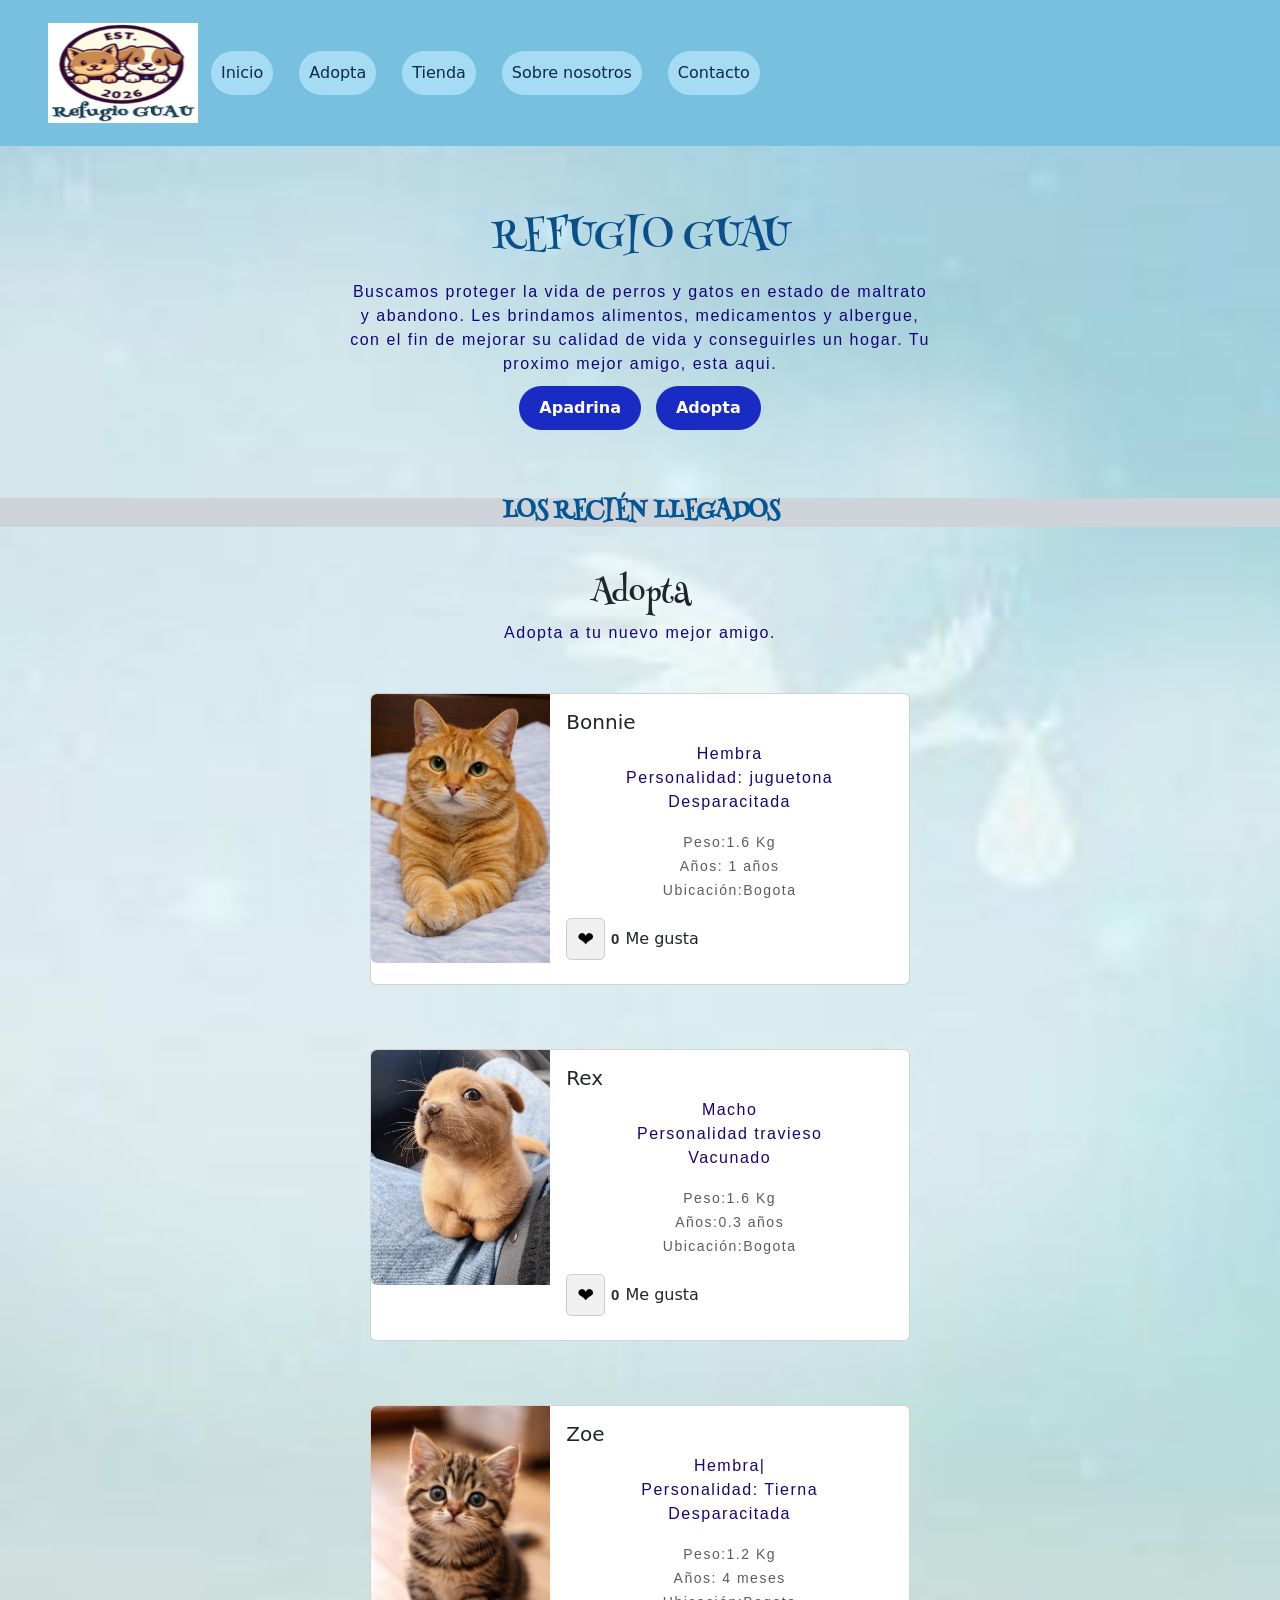
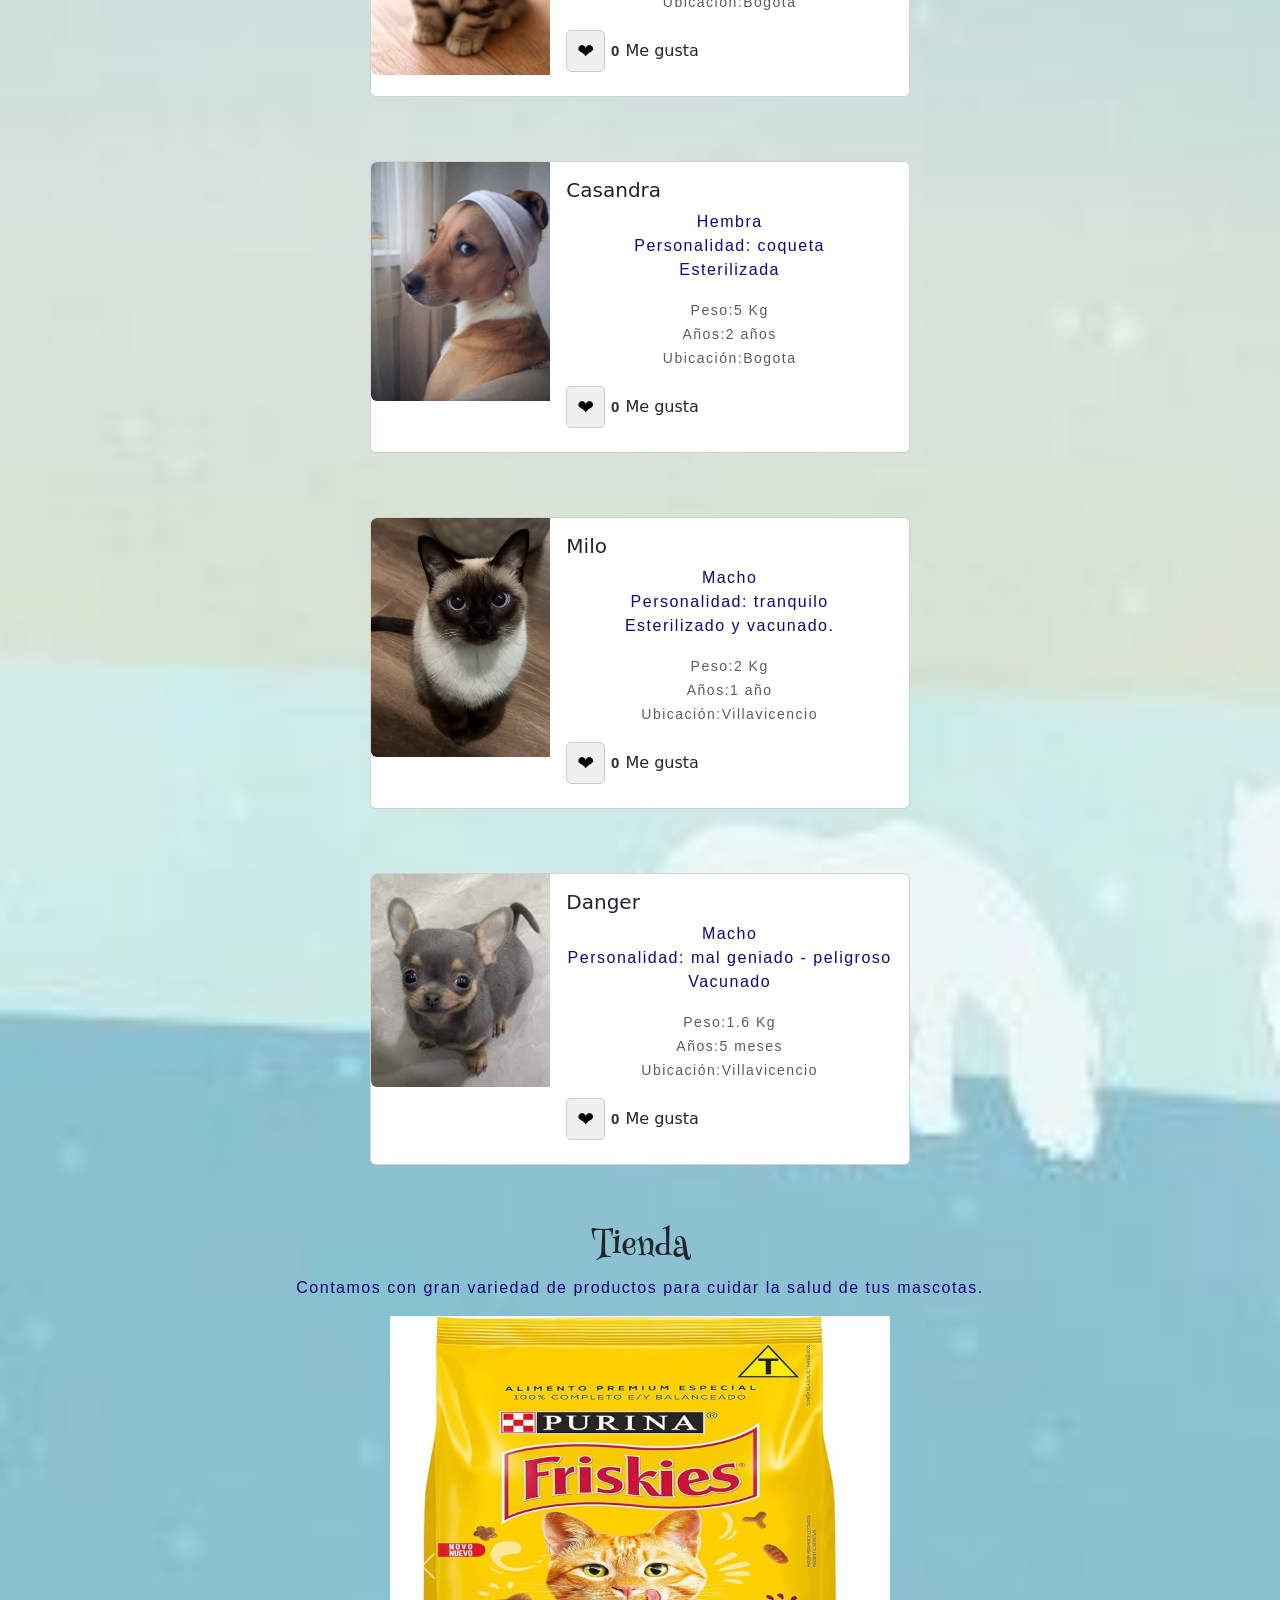
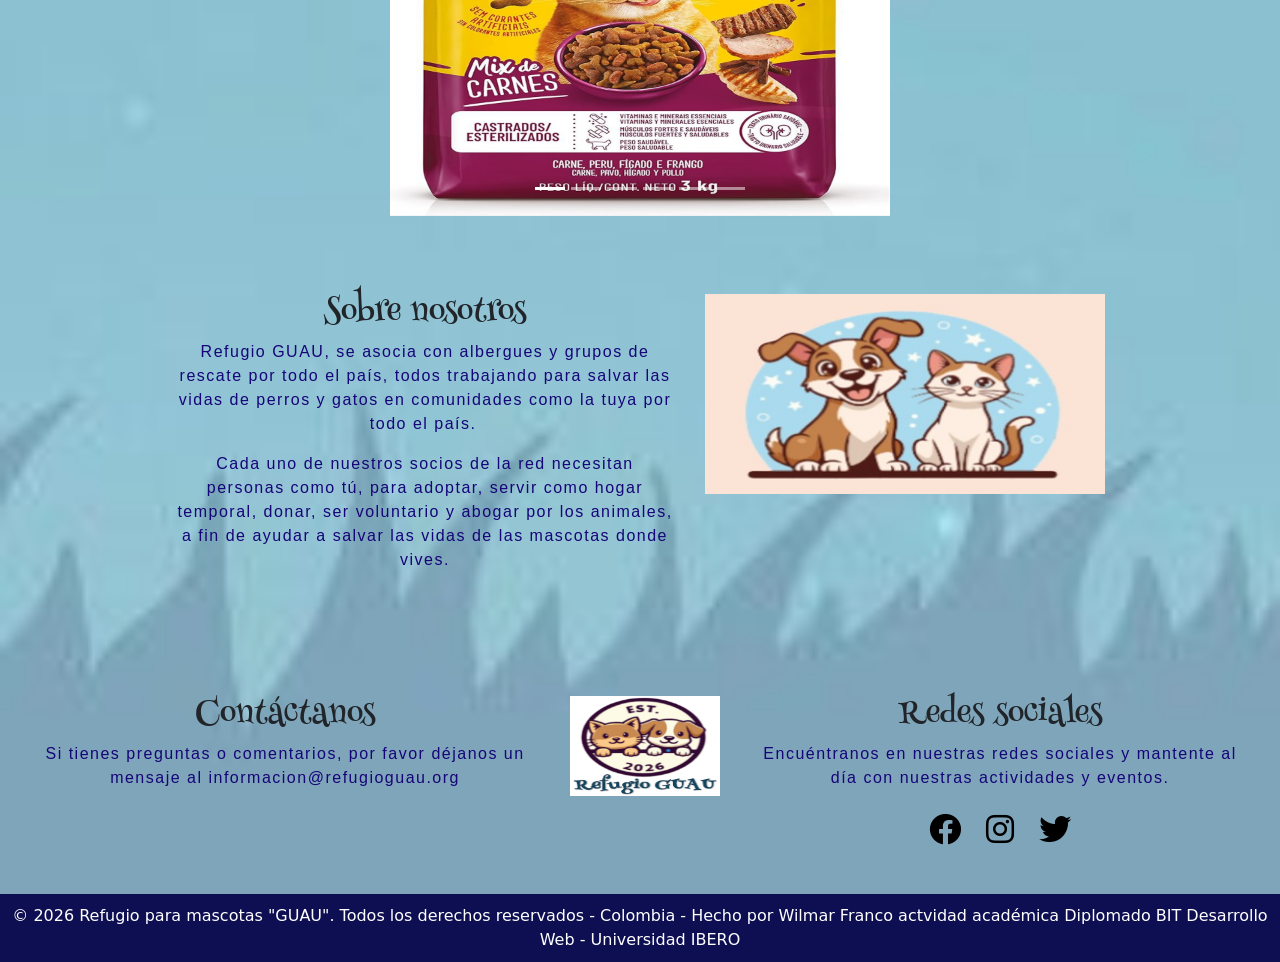
==== index.html @ 27160a4d "se agrega script JS para llevar conteo de me gusta o like por cada mascota, utilizando localstorage " ====
<!DOCTYPE html>
<html lang="en">
<head>
    <meta charset="UTF-8">
    <meta name="viewport" content="width=device-width, initial-scale=1.0">
    <link rel="stylesheet" href="estilos.css">
    <!-- Conexion Bootstrap -->
    <link href="https://cdn.jsdelivr.net/npm/bootstrap@5.3.8/dist/css/bootstrap.min.css" rel="stylesheet" integrity="sha384-sRIl4kxILFvY47J16cr9ZwB07vP4J8+LH7qKQnuqkuIAvNWLzeN8tE5YBujZqJLB" crossorigin="anonymous">
    <!-- termina Conexion Bootstrap -->
    <link rel="preconnect" href="https://fonts.googleapis.com">
    <link rel="preconnect" href="https://fonts.gstatic.com" crossorigin>
    <link href="https://fonts.googleapis.com/css2?family=Henny+Penny&display=swap" rel="stylesheet">

    <!-- CONEXION CON ICONOS REDES SOCIALES -->
<link rel="stylesheet" href="https://cdnjs.cloudflare.com/ajax/libs/font-awesome/6.0.0/css/all.min.css">
    <!-- TERMINA CONEXION CON ICONOS REDES SOCIALES -->

    <title>SOMOS GUAU!!</title>
    </head>

<body>

    <header>
            
        <!-- NavBar de Bootstrap 5.3.8 -->
        <nav class="navbar navbar-expand-lg bg-transparent">
        <div class="container-fluid">
            <a class="navbar-brand" href="./index.html"></a>
            <img src="./imagenes/logo/logo-4.jpg" alt="Logo de Hogar Guau" width="150" height="100">

            <button class="navbar-toggler" type="button" data-bs-toggle="collapse" data-bs-target="#navbarSupportedContent" aria-controls="navbarSupportedContent" aria-expanded="false" aria-label="Toggle navigation">
            <span class="navbar-toggler-icon"></span>
            </button>
            <div class="collapse navbar-collapse" id="navbarSupportedContent">
            <ul class="navbar-nav me-auto mb-2 mb-lg-0">
                <li class="nav-item">
                <a class="nav-link active" aria-current="page" href="./index.html">
                    <button class="myButton">Inicio</button>
                </a>
                </li>
                <li class="nav-item">
                <a class="nav-link" href="#adopta">
                    <button class="myButton">Adopta</button>
                </a>
                </li>
                <li class="nav-item">
                <a class="nav-link" href="#tienda">
                    <button class="myButton">Tienda</button>
                </a>
                </li>
                <li class="nav-item">
                <a class="nav-link" href="#about">
                    <button class="myButton">Sobre nosotros</button>
                </a>
                </li>
                <li class="nav-item">
                <a class="nav-link" href="#contact">
                    <button class="myButton">Contacto</button>
                </a>
                </li>
                
            </ul>
            </div>
        </div>
        </nav>
        <!--Finaaliza NavBar de Bootstrap 5.3.8 -->
    </header>

    <main>
        
        <section id="home" class="hero">
            <h1>REFUGIO GUAU</h1>

            <p>Buscamos proteger la vida de perros y gatos en estado de maltrato y abandono. Les brindamos alimentos, medicamentos y albergue, con el fin de mejorar su calidad de vida y conseguirles un hogar. Tu proximo mejor amigo, esta aqui.
            </p>
            <div class="hero-buttons">
            <a href="./donar.html">
            <button class="hero-adopta">Apadrina</button>
            </a>
            <a href="#adopta">
            <button class="hero-adopta">Adopta</button>
            </a>
            </div>
        </section>

        <!-- SE IMPORTA CARD DE BOOTSTRAP PARA MOSTRAR INFORMACION DE LOS PERROS Y GATOS DISPONIBLES PARA ADOPCION -->
        <div class="titulo-adopta"><h2>LOS RECIÉN LLEGADOS</h2></div> 

        <section id="adopta">
            <h2>Adopta</h2>
            <p>Adopta a tu nuevo mejor amigo.</p>
        </section>

        <section class="disp-adopta"> 
            <div class="card mb-3" style="max-width: 540px;">
            <div class="row g-0">
                <div class="col-md-4">
                <img src="./imagenes/gato1.jpg" class="img-fluid rounded-start" alt="gato">
                </div>
                <div class="col-md-8">
                <div class="card-body">
                    <h5 class="card-title">Bonnie</h5>
                    <p class="card-text">Hembra <br> Personalidad: juguetona <br> Desparacitada</p>
                    <p class="card-text"><small class="text-body-secondary">
                        Peso:1.6 Kg <br> Años: 1 años <br> Ubicación:Bogota</small></p>

                        <!-- Estructura del me gusta -->
                        <div class="seccion-likes">
                            <button class="btn-like">❤️</button>
                            <span class="contador-likes">0</span> Me gusta
                        </div>
                        <!-- Fin de la estructura del me gusta -->
                </div>
                </div>
            </div>
            </div>
        </section>

        <section class="disp-adopta"> 
            <div class="card mb-3" style="max-width: 540px;">
            <div class="row g-0">
                <div class="col-md-4">
                <img src="./imagenes/perro1.jpg" class="img-fluid rounded-start" alt="gato">
                </div>
                <div class="col-md-8">
                <div class="card-body">
                    <h5 class="card-title">Rex</h5>
                    <p class="card-text">Macho <br>Personalidad travieso <br> Vacunado</p>
                    <p class="card-text"><small class="text-body-secondary">
                        Peso:1.6 Kg <br> Años:0.3 años <br> Ubicación:Bogota</small></p>

                        <!-- Estructura del me gusta -->
                        <div class="seccion-likes">
                            <button class="btn-like">❤️</button>
                            <span class="contador-likes">0</span> Me gusta
                        </div>
                        <!-- Fin de la estructura del me gusta -->
                </div>
                </div>
            </div>
            </div>
        </section>

                <section class="disp-adopta"> 
            <div class="card mb-3" style="max-width: 540px;">
            <div class="row g-0">
                <div class="col-md-4">
                <img src="./imagenes/gato2.jpg" class="img-fluid rounded-start" alt="gato">
                </div>
                <div class="col-md-8">
                <div class="card-body">
                    <h5 class="card-title">Zoe</h5>
                    <p class="card-text">Hembra|<br> Personalidad: Tierna <br> Desparacitada</p>
                    <p class="card-text"><small class="text-body-secondary">
                        Peso:1.2 Kg <br> Años: 4 meses <br> Ubicación:Bogota</small></p>

                        <!-- Estructura del me gusta -->
                        <div class="seccion-likes">
                            <button class="btn-like">❤️</button>
                            <span class="contador-likes">0</span> Me gusta
                        </div>
                        <!-- Fin de la estructura del me gusta -->
                </div>
                </div>
            </div>
            </div>
        </section>

                <section class="disp-adopta"> 
            <div class="card mb-3" style="max-width: 540px;">
            <div class="row g-0">
                <div class="col-md-4">
                <img src="./imagenes/perro2.jpg" class="img-fluid rounded-start" alt="gato">
                </div>
                <div class="col-md-8">
                <div class="card-body">
                    <h5 class="card-title">Casandra</h5>
                    <p class="card-text">Hembra <br> Personalidad: coqueta <br> Esterilizada</p>
                    <p class="card-text"><small class="text-body-secondary">
                        Peso:5 Kg <br> Años:2 años <br> Ubicación:Bogota</small></p>

                        <!-- Estructura del me gusta -->
                        <div class="seccion-likes">
                            <button class="btn-like">❤️</button>
                            <span class="contador-likes">0</span> Me gusta
                        </div>
                        <!-- Fin de la estructura del me gusta -->
                </div>
                </div>
            </div>
            </div>
        </section>

                <section class="disp-adopta"> 
            <div class="card mb-3" style="max-width: 540px;">
            <div class="row g-0">
                <div class="col-md-4">
                <img src="./imagenes/gato3.jpg" class="img-fluid rounded-start" alt="gato">
                </div>
                <div class="col-md-8">
                <div class="card-body">
                    <h5 class="card-title">Milo</h5>
                    <p class="card-text">Macho <br> Personalidad: tranquilo <br> Esterilizado y vacunado.</p>
                    <p class="card-text"><small class="text-body-secondary">
                        Peso:2 Kg <br> Años:1 año <br> Ubicación:Villavicencio</small></p>

                        <!-- Estructura del me gusta -->
                        <div class="seccion-likes">
                            <button class="btn-like">❤️</button>
                            <span class="contador-likes">0</span> Me gusta
                        </div>
                        <!-- Fin de la estructura del me gusta -->
                </div>
                </div>
            </div>
            </div>
        </section>

                <section class="disp-adopta"> 
            <div class="card mb-3" style="max-width: 540px;">
            <div class="row g-0">
                <div class="col-md-4">
                <img src="./imagenes/perro3.jpg" class="img-fluid rounded-start" alt="gato">
                </div>
                <div class="col-md-8">
                <div class="card-body">
                    <h5 class="card-title">Danger</h5>
                    <p class="card-text">Macho <br> Personalidad: mal geniado - peligroso <br> Vacunado</p>
                    <p class="card-text"><small class="text-body-secondary">
                        Peso:1.6 Kg <br> Años:5 meses <br> Ubicación:Villavicencio</small></p>

                        <!-- Estructura del me gusta -->
                        <div class="seccion-likes">
                            <button class="btn-like">❤️</button>
                            <span class="contador-likes">0</span> Me gusta
                        </div>
                        <!-- Fin de la estructura del me gusta -->
                </div>
                </div>
            </div>
            </div>
        </section>

        <!-- FINALIZA CARD DE BOOTSTRAP PARA MOSTRAR INFORMACION DE LOS PERROS Y GATOS DISPONIBLES PARA ADOPCION -->
        


        <!-- EMPIEZA CARRUSEL DE BOOTSTRAP PARA MOSTRAR IMAGENES DE LA TIENDA - PRODUCTOS, se añaden otros 3 articulos al carrusel-->
        <section id="tienda">
            <h2>Tienda</h2>
            <p>Contamos con gran variedad de productos para cuidar la salud de tus mascotas.</p>
        </section>

        <div class="carrusel-productos">
            <div id="carouselExampleIndicators" class="carousel slide">
                <div class="carousel-indicators">
                    <button type="button" data-bs-target="#carouselExampleIndicators" data-bs-slide-to="0" class="active" aria-current="true" aria-label="Slide 1"></button>
                    <button type="button" data-bs-target="#carouselExampleIndicators" data-bs-slide-to="1" aria-label="Slide 2"></button>
                    <button type="button" data-bs-target="#carouselExampleIndicators" data-bs-slide-to="2" aria-label="Slide 3"></button>
                    <button type="button" data-bs-target="#carouselExampleIndicators" data-bs-slide-to="3" aria-label="Slide 4"></button>
                    <button type="button" data-bs-target="#carouselExampleIndicators" data-bs-slide-to="4" aria-label="Slide 5"></button>
                    <button type="button" data-bs-target="#carouselExampleIndicators" data-bs-slide-to="5" aria-label="Slide 6"></button>
                </div>
                <div class="carousel-inner">
                    <div class="carousel-item active">
                    <img src="./imagenes/producto1.jpg" class="d-block w-100" alt="producto venta">
                    </div>
                    <div class="carousel-item">
                    <img src="./imagenes/producto2.jpg" class="d-block w-100" alt="producto venta">
                    </div>
                    <div class="carousel-item">
                    <img src="./imagenes/producto3.jpg" class="d-block w-100" alt="producto venta">
                    </div>
                    <div class="carousel-item">
                    <img src="./imagenes/producto4.jpg" class="d-block w-100" alt="producto venta">
                    </div>
                    <div class="carousel-item">
                    <img src="./imagenes/producto5.jpg" class="d-block w-100" alt="producto venta">
                    </div>
                    <div class="carousel-item">
                    <img src="./imagenes/producto6.jpg" class="d-block w-100" alt="producto venta">
                    </div>
                </div>
                <button class="carousel-control-prev" type="button" data-bs-target="#carouselExampleIndicators" data-bs-slide="prev">
                    <span class="carousel-control-prev-icon" aria-hidden="true"></span>
                    <span class="visually-hidden">Previous</span>
                </button>
                <button class="carousel-control-next" type="button" data-bs-target="#carouselExampleIndicators" data-bs-slide="next">
                    <span class="carousel-control-next-icon" aria-hidden="true"></span>
                    <span class="visually-hidden">Next</span>
                </button>
            </div>
        </div>

<!-- TERMINA CARRUSEL DE BOOTSTRAP PARA MOSTRAR IMAGENES DE LA TIENDA - PRODUCTOS -->


        <section id="about" class="about">
                <div  class="about-text">          
                    <h2>Sobre nosotros</h2>
                    <p>Refugio GUAU, se asocia con albergues y grupos de rescate por todo el país, todos trabajando para salvar las vidas de perros y gatos en comunidades como la tuya por todo el país. </p>
                    <p>Cada uno de nuestros socios de la red necesitan personas como tú, para adoptar, servir como hogar temporal, donar, ser voluntario y abogar por los animales, a fin de ayudar a salvar las vidas de las mascotas donde vives. </p>
                </div>
                <div class="about-image">   
                    <img src="./imagenes/acerca.jpg" alt="Logo de Hogar Guau" width="150" height="100">
                </div>
        </section>

        <section id="contact" class="info-contact">
            <div  class="info-text"> 
                <h2>Contáctanos</h2>
                <p> Si tienes preguntas o comentarios, por favor déjanos un mensaje al informacion@refugioguau.org</p>
            </div>
            <div  class="info-logo">    
            <img src="./imagenes/logo/logo-4.jpg" alt="Logo de Hogar Guau" width="150" height="100">
            </div>
            <div  class="info-redes"> 
                <h2>Redes sociales</h2>
                <p>Encuéntranos en nuestras redes sociales y mantente al día con nuestras actividades y eventos.</p>
<section class="redes-sociales">
    <a href="https://facebook.com" target="_blank" class="icono-red"><i class="fa-brands fa-facebook"></i></a>
    <a href="https://instagram.com" target="_blank" class="icono-red"><i class="fa-brands fa-instagram"></i></a>
    <a href="https://x.com" target="_blank" class="icono-red"><i class="fa-brands fa-twitter"></i></a>
</section>
            </div>
        </section>
    </main>


    <footer>
        &copy; 2026 Refugio para mascotas "GUAU". Todos los derechos reservados - Colombia - Hecho por Wilmar Franco  actvidad académica Diplomado BIT Desarrollo Web - Universidad IBERO
    </footer>

<script src="https://cdn.jsdelivr.net/npm/bootstrap@5.3.8/dist/js/bootstrap.bundle.min.js" integrity="sha384-FKyoEForCGlyvwx9Hj09JcYn3nv7wiPVlz7YYwJrWVcXK/BmnVDxM+D2scQbITxI" crossorigin="anonymous"></script>
<script src="script.js"></script>
</body>
</html>
---- estilos.css ----
/* UI KIT - COLORES PARA EL PROYECTO 
#78C0E0
#449DD1
#192BC2
#150578
#0E0E52 */

body {
    background-image: url('./imagenes/backgroud1.jpg');
    background-repeat: no-repeat;
    background-size: cover;
}

h1 {
    font-family: 'Henny Penny', cursive;
    color: #150578;
    text-align: center;
    margin-top: 20px;
}

h2 {
    font-family: 'Henny Penny', cursive;
    color: #150578;
    text-align: center;
    font-size: 1.2rem;
    margin-top: 20px;
}

.titulo-adopta h2 {
    margin: 3rem 0;
    color: #005696;
    font-size: 1.5rem;
    text-align: center;
    font-weight: bold;
    background-color: #ced4da;
}

p {
    text-align: center;
    letter-spacing: 1.5px;
    font-size: 1.0rem;
    font-family: 'arial', sans-serif;
    color: #150578;
}

header{
    background-color: #78C0E0;
    padding: 15px 20px;
}

.myButton{
    border: none;
    font-size: 1.0rem;
    margin: 5px;
    background-color: #a5dcf3;
    padding: 10px;
    border-radius: 40px;
    color: #112A46;
}


.hero {
    margin: 3rem 0;
    display: flex;
    flex-direction: column;
    align-items: center;
    text-align: center;
    padding: 20px;
}

.hero p {
    max-width: 500px;
    width: 100%;
    margin-bottom: 20px;
    text-align: center;
}

.hero-buttons {
    display: flex;
    gap: 15px;
    justify-content: center;
}


.hero h1 {
    color: #0b4f8a;
    font-size: 2.5rem;
    margin-bottom: 8px;
}

.hero p {
    margin: 3rem 0;
    color: #333333;
    max-width: 600px;
    margin: 0 auto;
    padding: 10px;
    color: #150578;
}

.hero-adopta{   
    border:none;
    border-radius: 60px;
    padding: 10px 20px;
    background-color: #192BC2;
    color:white;
    font-weight: bold;
}

.hero-adopta:hover{
    background-color: rgb(2, 59, 2);
    transform: scale(1.05);
    transition: all 0.3s ease-in-out;
}   

.disp-adopta{
    margin: 3rem 0;
    display: flex;
    justify-content: center;

}

.carrusel-productos {
    max-width: 500px;
    margin: 0 auto;
}

.carrusel-productos .carousel-item img {
    height: 500px;
}

footer{
    background-color: #0E0E52;
    color: #fff;
    text-align: center;
    padding: 10px;
    margin-top: 10px;
}

.about {
    margin: 3rem 0;
    display: flex;
    gap: 30px;
    justify-content: center;
    padding: 30px;

}

.about-text p{
    width: 500px;

}
.about-image img {
    width: 400px; height: 200px;

}

.info-contact {
    display: flex;
    gap: 30px;
    justify-content: space-between;
    padding: 30px;

}

.redes-sociales {
    display: flex;
    justify-content: center;
    gap: 25px;
}

.icono-red {
    font-size: 32px;
    color: black;
    transition: color 0.3s ease, transform 0.2s ease;
    text-decoration: none;
}

.icono-red:hover {
    transform: translateY(-3px);
}

/* Icono Facebook) */
.icono-red[href*="facebook.com"]:hover {
    color: #1877F2; 
}

/* Icono Instagram) */
.icono-red[href*="instagram.com"]:hover {
    color: #E1306C; 
}

/* Icono Azul Twitter clásico) */
.icono-red[href*="x.com"]:hover,
.icono-red[href*="twitter.com"]:hover {
    color: #1DA1F2; 
}

.btn-like {
    background-color: #f0f0f0;
    border: 1px solid #ccc;
    padding: 5px 10px;
    border-radius: 5px;
    cursor: pointer;
    font-size: 20px;        /* Tamaño del ícono */
}

.btn-like:hover {
    background-color: #ffe6e6;
}

/* 1. Contenedor: Controla la alineación del ícono y el número */
.seccion-likes {
  display: flex;          /* Alinea el corazón y el número en una sola línea */
  align-items: center;    /* Centra verticalmente el ícono con el texto */
  gap: 6px;               /* Espacio entre el corazón y el número */
  margin-bottom: 8px;     /* Espacio antes del botón */
  justify-content: flex-start; /* Alinea a la izquierda (cambia a 'center' para centrar) */
}

/* 2. Estilo del texto del contador (Número) */
.contador-likes {
  color: #2b2b2b;         /* Cambia el color del texto (ej. gris oscuro, azul, etc.) */
  font-size: 15px;        /* Tamaño de la fuente */
  font-weight: 600;       /* Grosor de la letra (semi-negrita) */
  font-family: Arial, sans-serif; /* Tipografía personalizada */
}
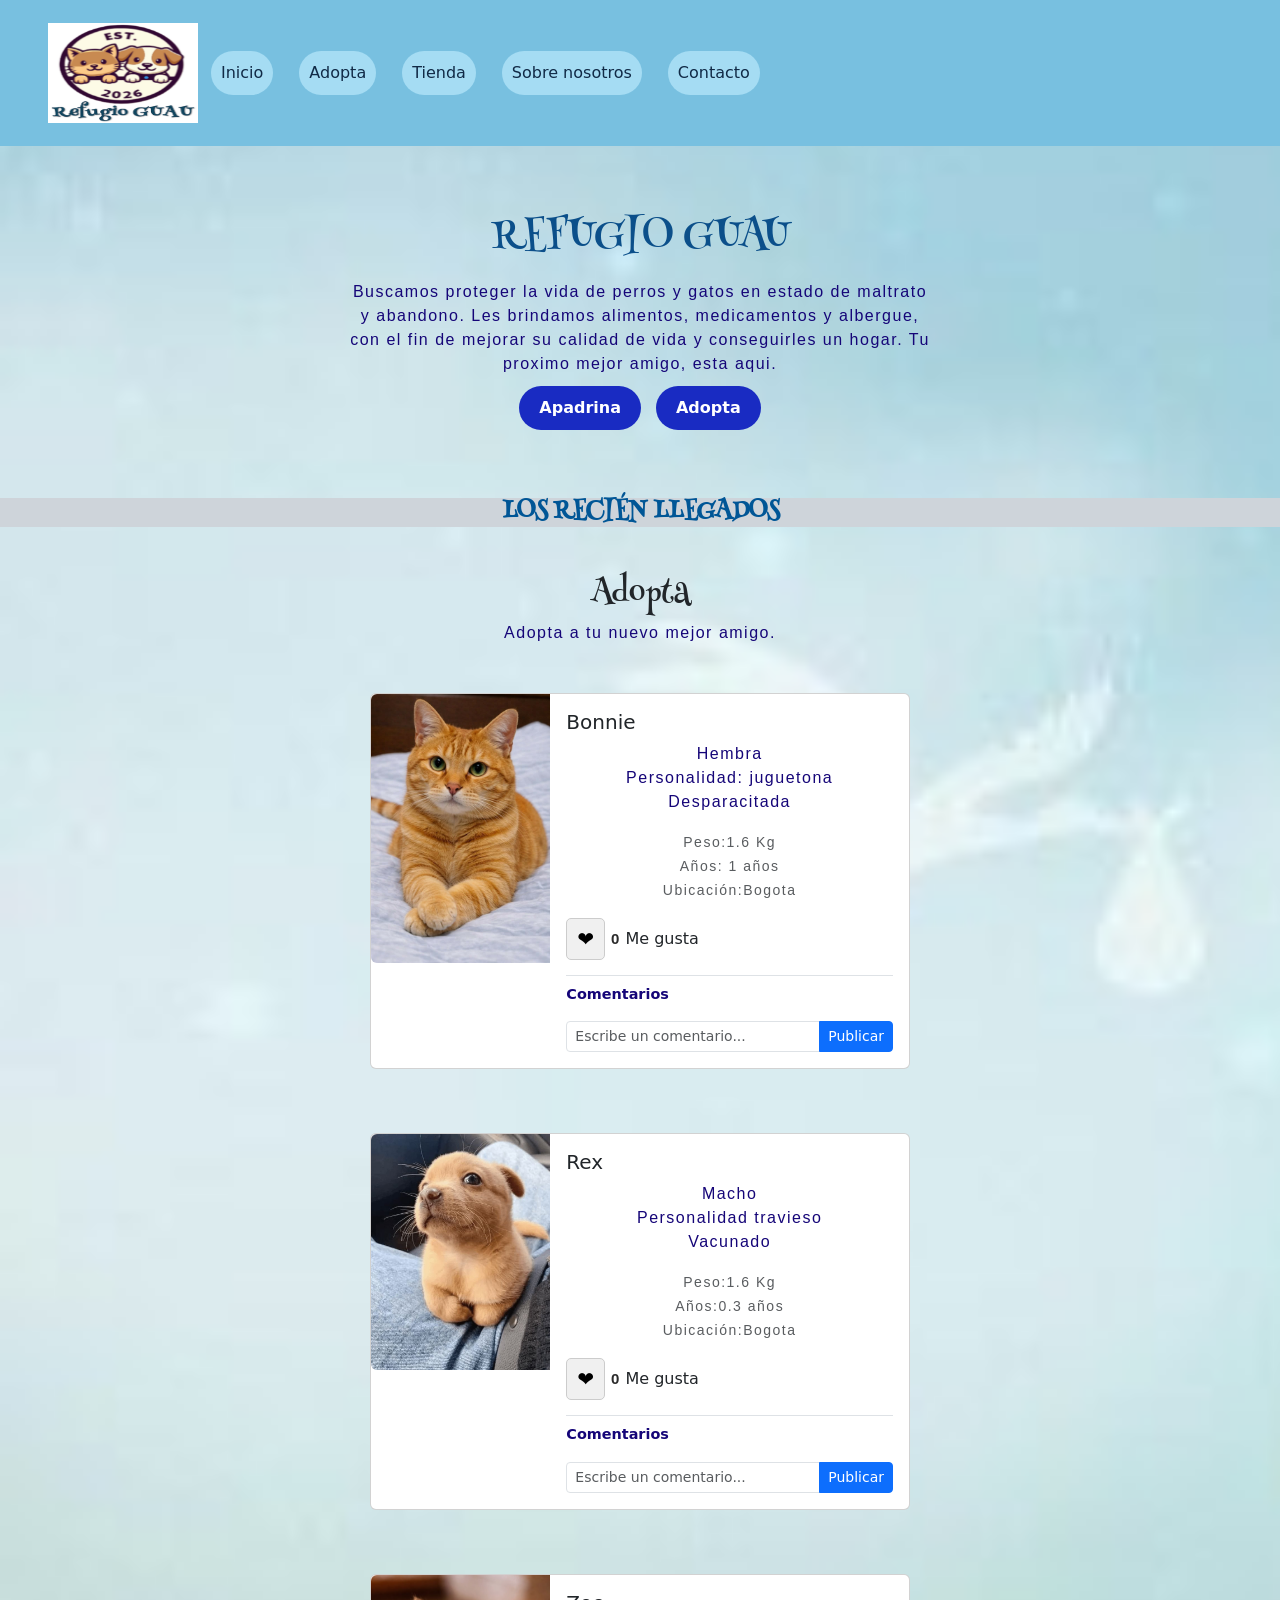
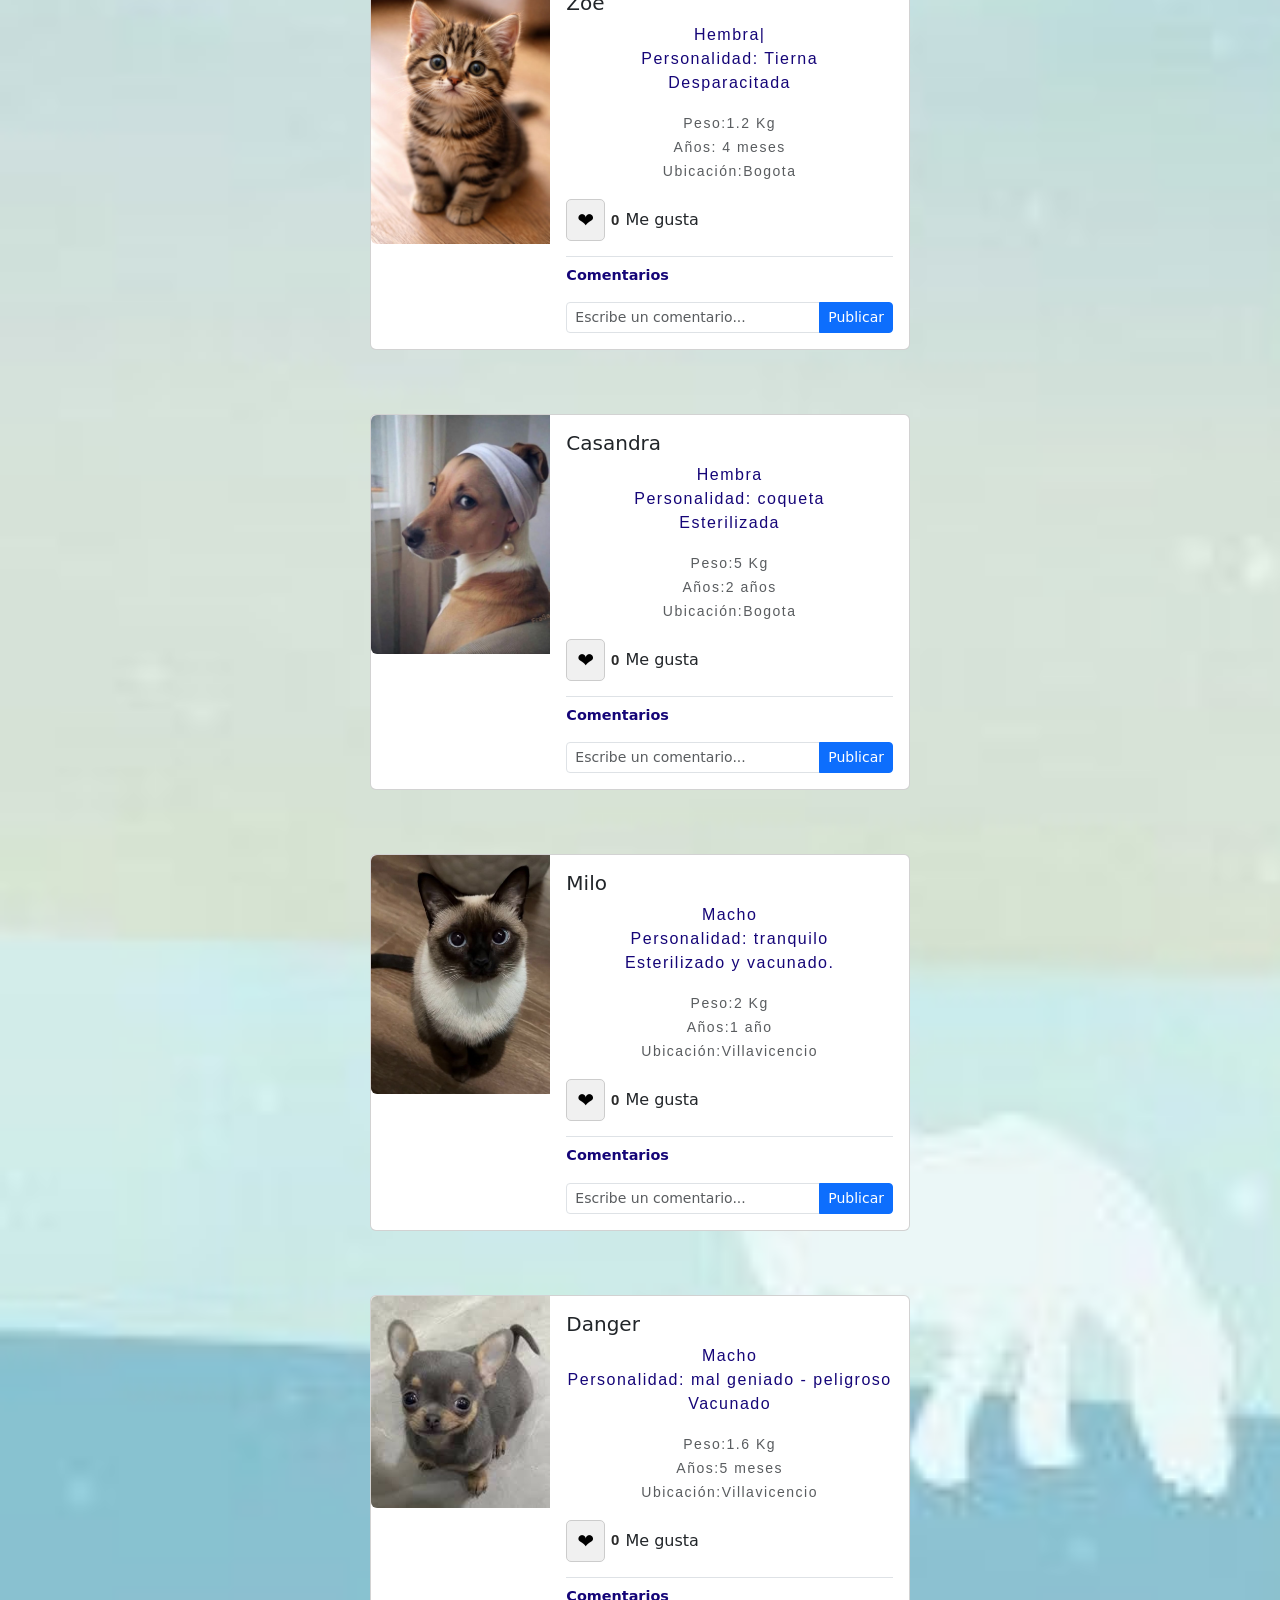
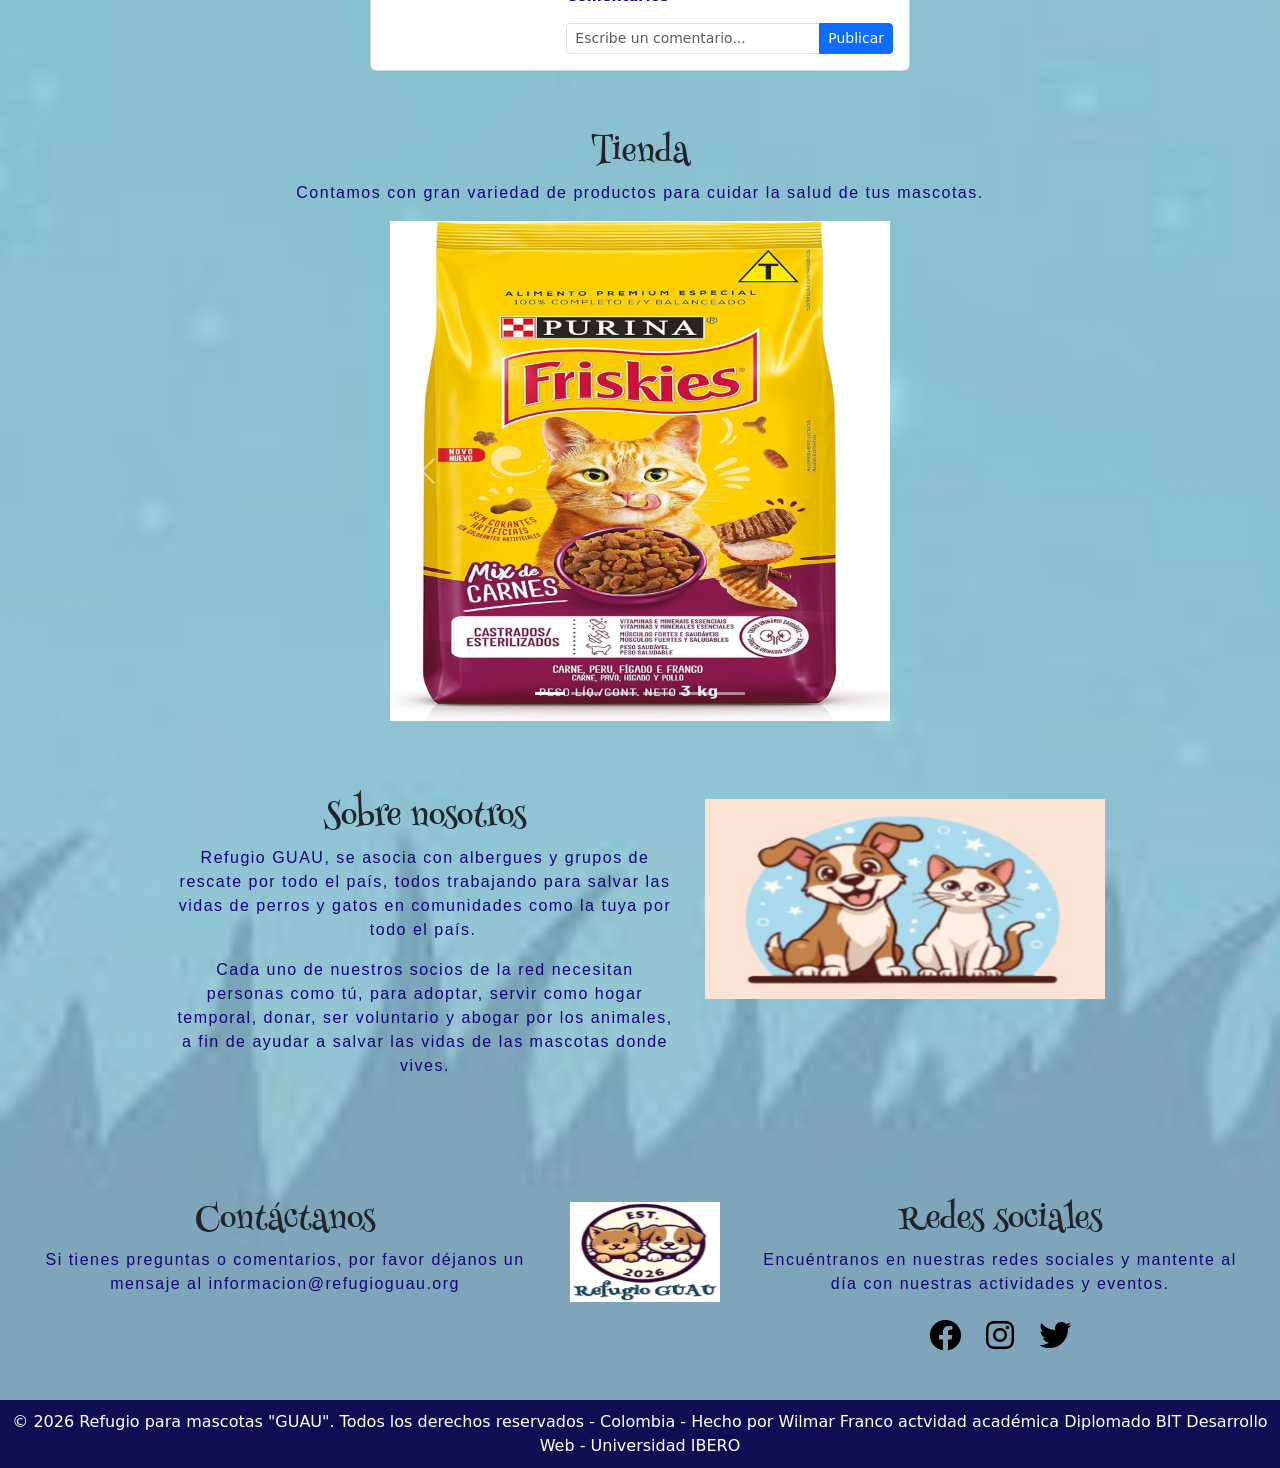
==== commit 232717f1: "Se agrega seccion comentarios, que permiten ser eliminados" ====
--- a/index.html
+++ b/index.html
@@ -98,7 +98,7 @@
                 <img src="./imagenes/gato1.jpg" class="img-fluid rounded-start" alt="gato">
                 </div>
                 <div class="col-md-8">
-                <div class="card-body">
+                <div class="card-body" data-mascota="bonnie">
                     <h5 class="card-title">Bonnie</h5>
                     <p class="card-text">Hembra <br> Personalidad: juguetona <br> Desparacitada</p>
                     <p class="card-text"><small class="text-body-secondary">
@@ -110,6 +110,22 @@
                             <span class="contador-likes">0</span> Me gusta
                         </div>
                         <!-- Fin de la estructura del me gusta -->
+
+                        <!-- Sección de Comentarios -->
+                        <div class="seccion-comentarios">
+                            <h6>Comentarios</h6>
+                            
+                            <!-- Lista donde se mostrarán los comentarios agregados -->
+                            <ul class="lista-comentarios"></ul>
+
+                            <!-- Formulario para escribir un nuevo comentario -->
+                            <div class="input-group input-group-sm mt-2">
+                                <input type="text" class="form-control input-comentario" placeholder="Escribe un comentario..." aria-label="Comentario">
+                                <button class="btn btn-primary btn-comentar" type="button">Publicar</button>
+                            </div>
+                        </div>
+                        <!-- Fin Sección de Comentarios -->
+
                 </div>
                 </div>
             </div>
@@ -123,7 +139,7 @@
                 <img src="./imagenes/perro1.jpg" class="img-fluid rounded-start" alt="gato">
                 </div>
                 <div class="col-md-8">
-                <div class="card-body">
+                <div class="card-body" data-mascota="rex">
                     <h5 class="card-title">Rex</h5>
                     <p class="card-text">Macho <br>Personalidad travieso <br> Vacunado</p>
                     <p class="card-text"><small class="text-body-secondary">
@@ -135,6 +151,21 @@
                             <span class="contador-likes">0</span> Me gusta
                         </div>
                         <!-- Fin de la estructura del me gusta -->
+
+                    <!-- Sección de Comentarios -->
+                        <div class="seccion-comentarios">
+                            <h6>Comentarios</h6>
+                            
+                            <!-- Lista donde se mostrarán los comentarios agregados -->
+                            <ul class="lista-comentarios"></ul>
+
+                            <!-- Formulario para escribir un nuevo comentario -->
+                            <div class="input-group input-group-sm mt-2">
+                                <input type="text" class="form-control input-comentario" placeholder="Escribe un comentario..." aria-label="Comentario">
+                                <button class="btn btn-primary btn-comentar" type="button">Publicar</button>
+                            </div>
+                        </div>
+                        <!-- Fin Sección de Comentarios -->
                 </div>
                 </div>
             </div>
@@ -148,7 +179,7 @@
                 <img src="./imagenes/gato2.jpg" class="img-fluid rounded-start" alt="gato">
                 </div>
                 <div class="col-md-8">
-                <div class="card-body">
+                <div class="card-body" data-mascota="zoe">
                     <h5 class="card-title">Zoe</h5>
                     <p class="card-text">Hembra|<br> Personalidad: Tierna <br> Desparacitada</p>
                     <p class="card-text"><small class="text-body-secondary">
@@ -160,6 +191,21 @@
                             <span class="contador-likes">0</span> Me gusta
                         </div>
                         <!-- Fin de la estructura del me gusta -->
+
+                        <!-- Sección de Comentarios -->
+                        <div class="seccion-comentarios">
+                            <h6>Comentarios</h6>
+                            
+                            <!-- Lista donde se mostrarán los comentarios agregados -->
+                            <ul class="lista-comentarios"></ul>
+
+                            <!-- Formulario para escribir un nuevo comentario -->
+                            <div class="input-group input-group-sm mt-2">
+                                <input type="text" class="form-control input-comentario" placeholder="Escribe un comentario..." aria-label="Comentario">
+                                <button class="btn btn-primary btn-comentar" type="button">Publicar</button>
+                            </div>
+                        </div>
+                        <!-- Fin Sección de Comentarios -->
                 </div>
                 </div>
             </div>
@@ -173,7 +219,7 @@
                 <img src="./imagenes/perro2.jpg" class="img-fluid rounded-start" alt="gato">
                 </div>
                 <div class="col-md-8">
-                <div class="card-body">
+                <div class="card-body" data-mascota="casandra">
                     <h5 class="card-title">Casandra</h5>
                     <p class="card-text">Hembra <br> Personalidad: coqueta <br> Esterilizada</p>
                     <p class="card-text"><small class="text-body-secondary">
@@ -185,6 +231,21 @@
                             <span class="contador-likes">0</span> Me gusta
                         </div>
                         <!-- Fin de la estructura del me gusta -->
+
+                        <!-- Sección de Comentarios -->
+                        <div class="seccion-comentarios">
+                            <h6>Comentarios</h6>
+                            
+                            <!-- Lista donde se mostrarán los comentarios agregados -->
+                            <ul class="lista-comentarios"></ul>
+
+                            <!-- Formulario para escribir un nuevo comentario -->
+                            <div class="input-group input-group-sm mt-2">
+                                <input type="text" class="form-control input-comentario" placeholder="Escribe un comentario..." aria-label="Comentario">
+                                <button class="btn btn-primary btn-comentar" type="button">Publicar</button>
+                            </div>
+                        </div>
+                        <!-- Fin Sección de Comentarios -->
                 </div>
                 </div>
             </div>
@@ -198,7 +259,7 @@
                 <img src="./imagenes/gato3.jpg" class="img-fluid rounded-start" alt="gato">
                 </div>
                 <div class="col-md-8">
-                <div class="card-body">
+                <div class="card-body" data-mascota="milo">
                     <h5 class="card-title">Milo</h5>
                     <p class="card-text">Macho <br> Personalidad: tranquilo <br> Esterilizado y vacunado.</p>
                     <p class="card-text"><small class="text-body-secondary">
@@ -210,6 +271,21 @@
                             <span class="contador-likes">0</span> Me gusta
                         </div>
                         <!-- Fin de la estructura del me gusta -->
+
+                        <!-- Sección de Comentarios -->
+                        <div class="seccion-comentarios">
+                            <h6>Comentarios</h6>
+                            
+                            <!-- Lista donde se mostrarán los comentarios agregados -->
+                            <ul class="lista-comentarios"></ul>
+
+                            <!-- Formulario para escribir un nuevo comentario -->
+                            <div class="input-group input-group-sm mt-2">
+                                <input type="text" class="form-control input-comentario" placeholder="Escribe un comentario..." aria-label="Comentario">
+                                <button class="btn btn-primary btn-comentar" type="button">Publicar</button>
+                            </div>
+                        </div>
+                        <!-- Fin Sección de Comentarios -->
                 </div>
                 </div>
             </div>
@@ -223,7 +299,7 @@
                 <img src="./imagenes/perro3.jpg" class="img-fluid rounded-start" alt="gato">
                 </div>
                 <div class="col-md-8">
-                <div class="card-body">
+                <div class="card-body" data-mascota="danger">
                     <h5 class="card-title">Danger</h5>
                     <p class="card-text">Macho <br> Personalidad: mal geniado - peligroso <br> Vacunado</p>
                     <p class="card-text"><small class="text-body-secondary">
@@ -235,6 +311,21 @@
                             <span class="contador-likes">0</span> Me gusta
                         </div>
                         <!-- Fin de la estructura del me gusta -->
+
+                        <!-- Sección de Comentarios -->
+                        <div class="seccion-comentarios">
+                            <h6>Comentarios</h6>
+                            
+                            <!-- Lista donde se mostrarán los comentarios agregados -->
+                            <ul class="lista-comentarios"></ul>
+
+                            <!-- Formulario para escribir un nuevo comentario -->
+                            <div class="input-group input-group-sm mt-2">
+                                <input type="text" class="form-control input-comentario" placeholder="Escribe un comentario..." aria-label="Comentario">
+                                <button class="btn btn-primary btn-comentar" type="button">Publicar</button>
+                            </div>
+                        </div>
+                        <!-- Fin Sección de Comentarios -->
                 </div>
                 </div>
             </div>
--- a/estilos.css
+++ b/estilos.css
@@ -225,3 +225,52 @@
   font-family: Arial, sans-serif; /* Tipografía personalizada */
 }
 
+/* --- ESTILOS SECCIÓN COMENTARIOS --- */
+.seccion-comentarios {
+    margin-top: 15px;
+    border-top: 1px solid #dee2e6;
+    padding-top: 10px;
+}
+
+.seccion-comentarios h6 {
+    font-size: 0.9rem;
+    font-weight: bold;
+    color: #150578;
+    margin-bottom: 8px;
+}
+
+.lista-comentarios {
+    list-style: none;
+    padding-left: 0;
+    max-height: 120px;
+    overflow-y: auto; /* Permite scroll si hay muchos comentarios */
+    margin-bottom: 10px;
+}
+
+.lista-comentarios li {
+    background-color: #f8f9fa;
+    border-radius: 6px;
+    padding: 6px 10px;
+    font-size: 0.85rem;
+    color: #333;
+    margin-bottom: 5px;
+    display: flex;
+    justify-content: space-between;
+    align-items: center;
+    word-break: break-word;
+}
+
+/* Botón para borrar un comentario */
+.btn-borrar-comentario {
+    background: none;
+    border: none;
+    color: #dc3545;
+    font-weight: bold;
+    cursor: pointer;
+    font-size: 0.8rem;
+    margin-left: 8px;
+}
+
+.btn-borrar-comentario:hover {
+    color: #a71d2a;
+}
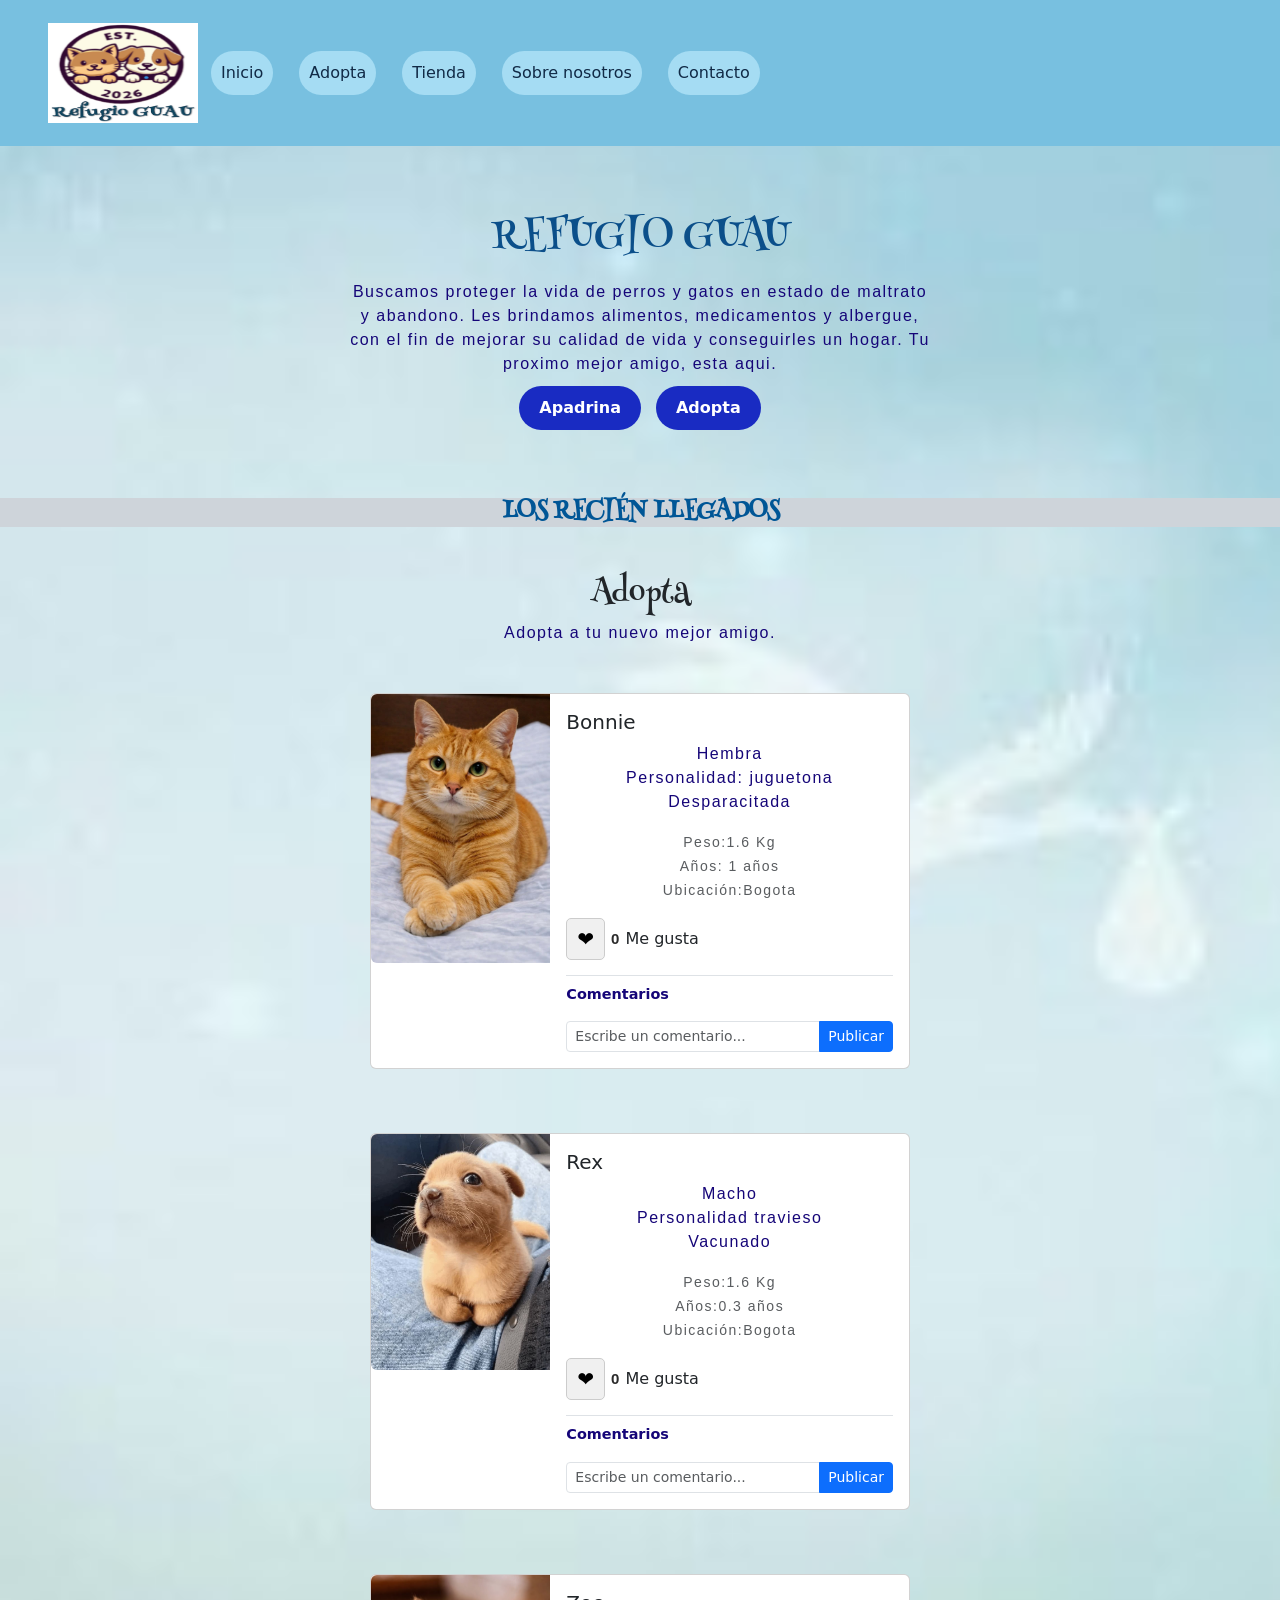
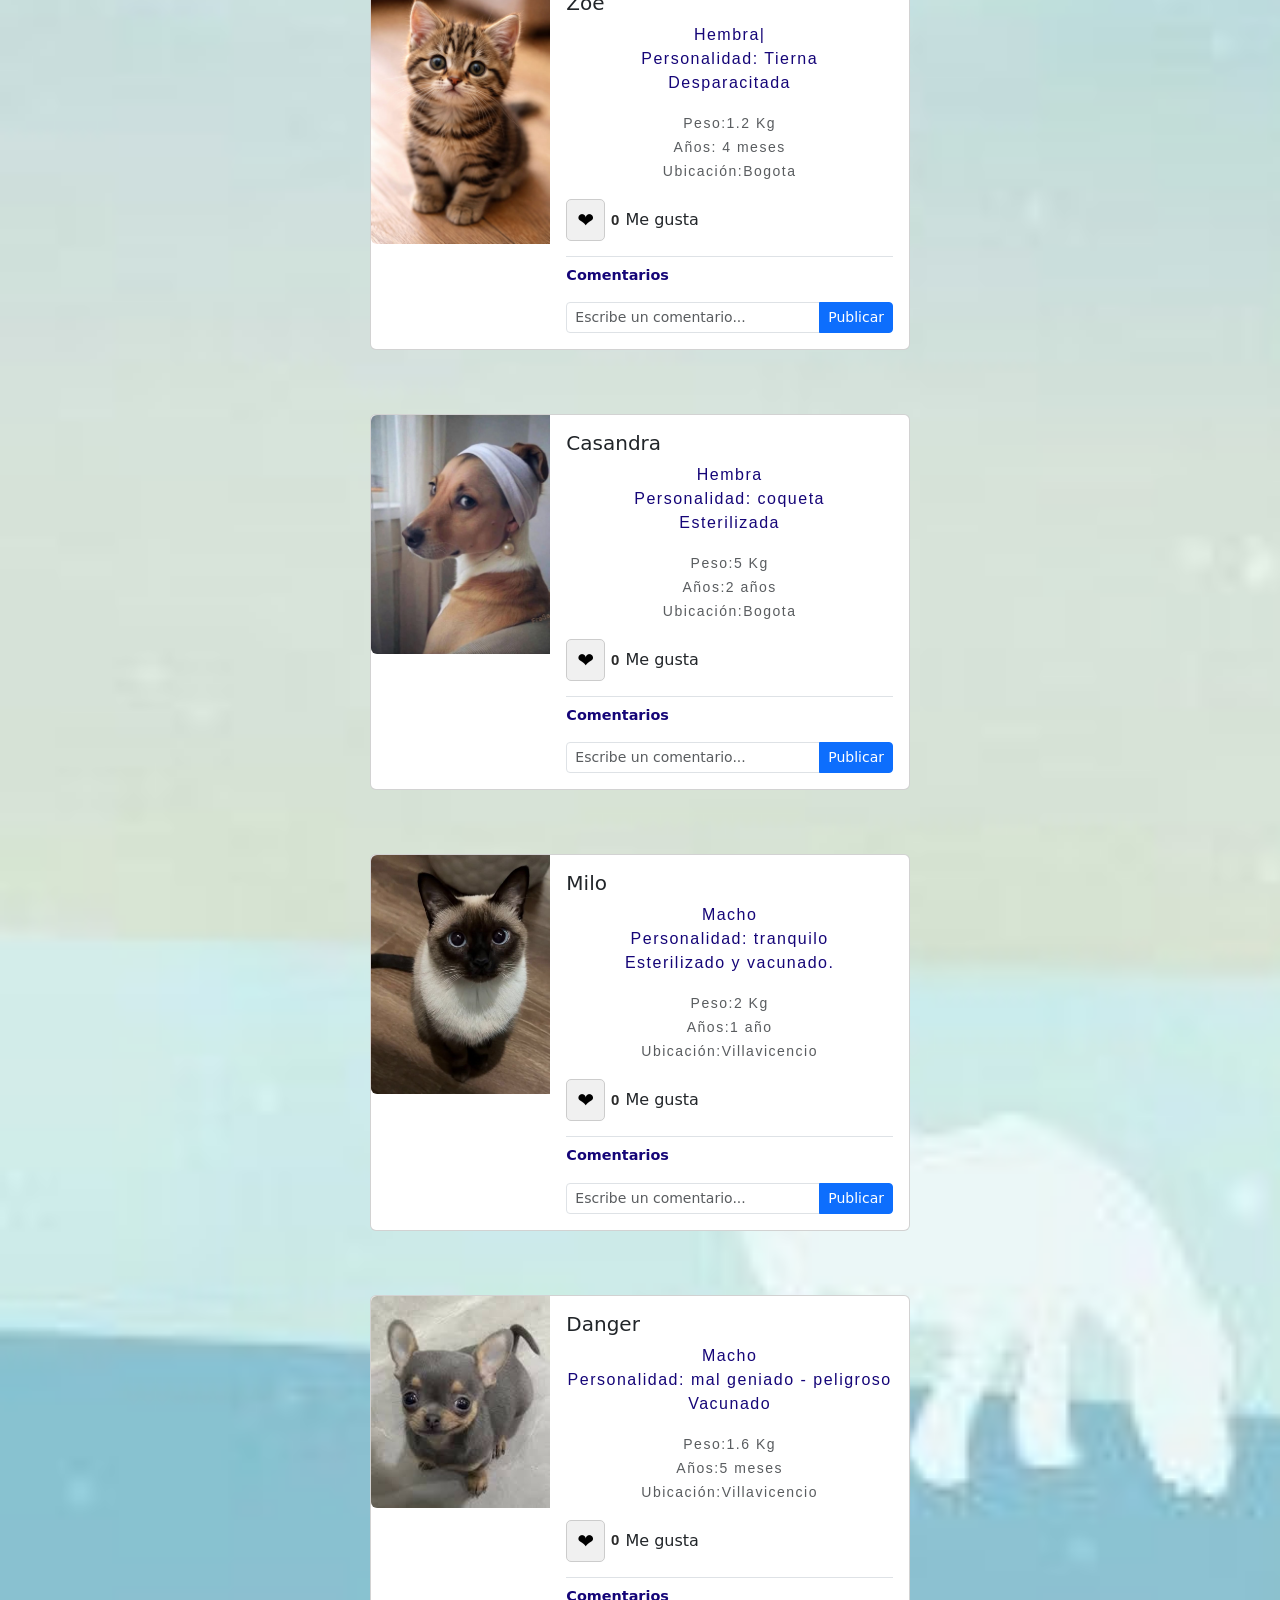
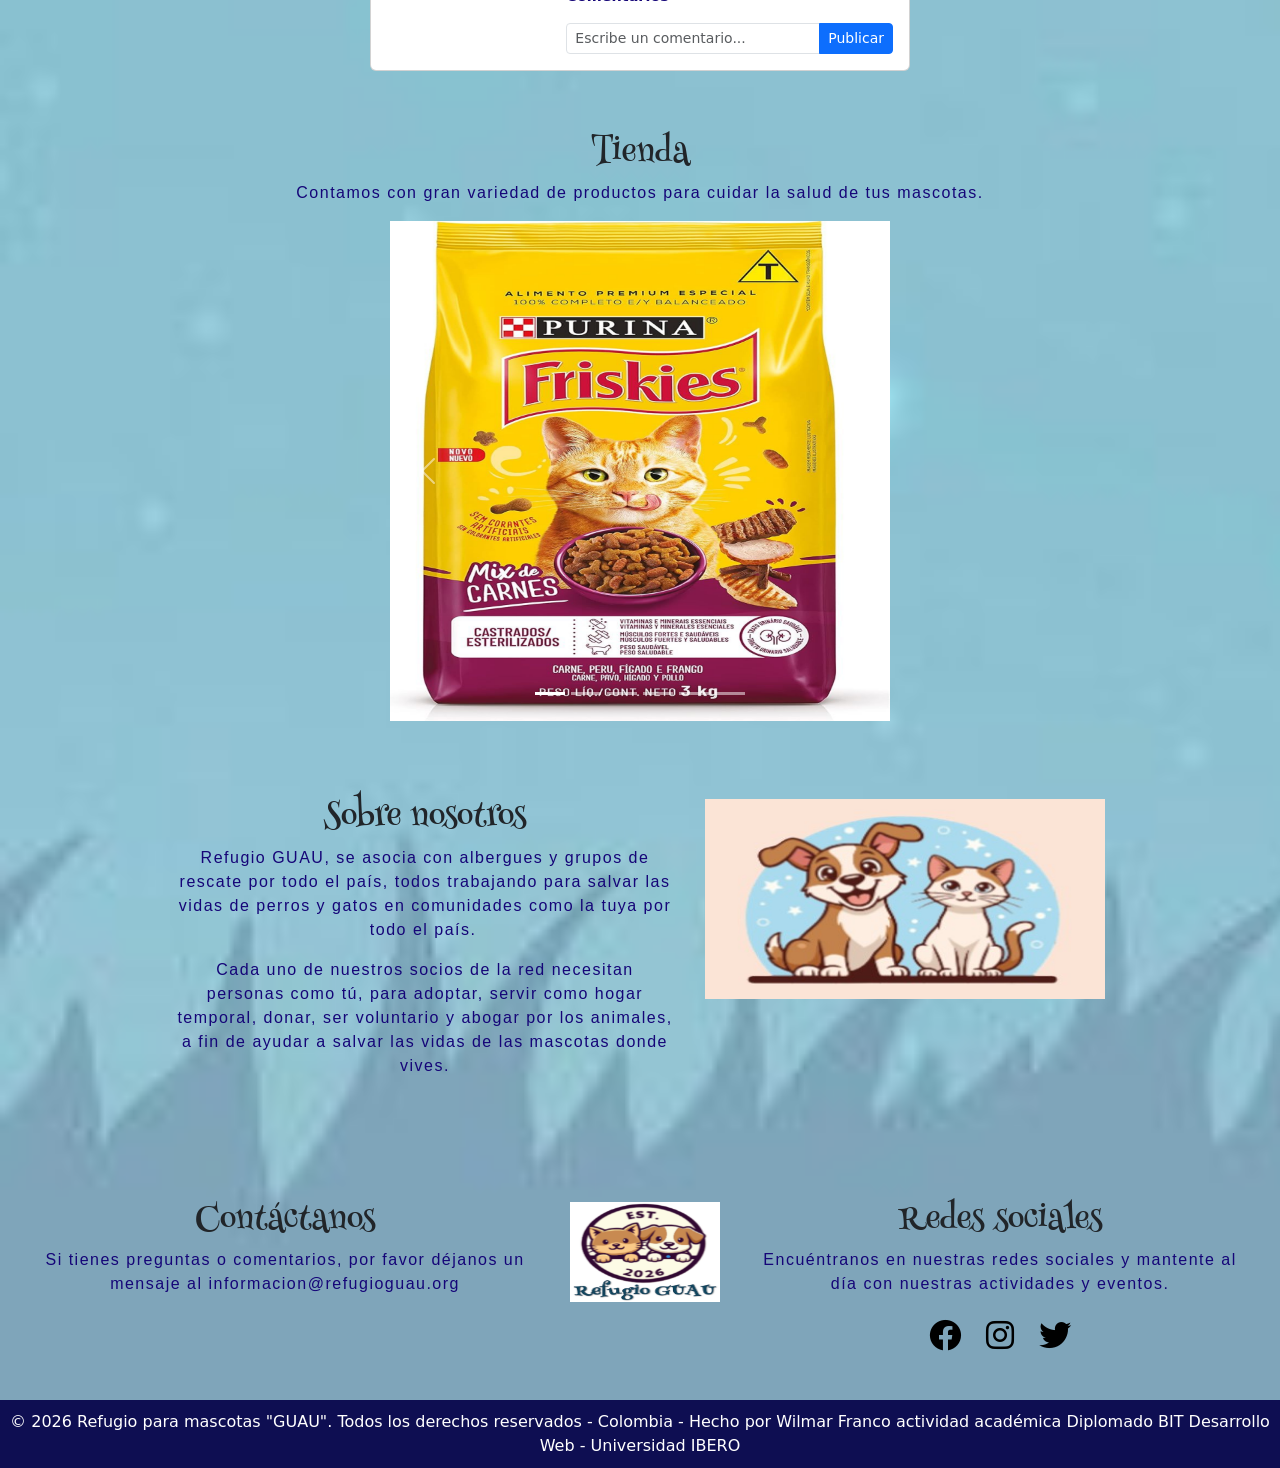
==== commit 2f79ed07: "se corrige palabra actividad en el footer, le faltaba una vocal i" ====
--- a/index.html
+++ b/index.html
@@ -419,7 +419,7 @@
 
 
     <footer>
-        &copy; 2026 Refugio para mascotas "GUAU". Todos los derechos reservados - Colombia - Hecho por Wilmar Franco  actvidad académica Diplomado BIT Desarrollo Web - Universidad IBERO
+        &copy; 2026 Refugio para mascotas "GUAU". Todos los derechos reservados - Colombia - Hecho por Wilmar Franco  actividad académica Diplomado BIT Desarrollo Web - Universidad IBERO
     </footer>
 
 <script src="https://cdn.jsdelivr.net/npm/bootstrap@5.3.8/dist/js/bootstrap.bundle.min.js" integrity="sha384-FKyoEForCGlyvwx9Hj09JcYn3nv7wiPVlz7YYwJrWVcXK/BmnVDxM+D2scQbITxI" crossorigin="anonymous"></script>
